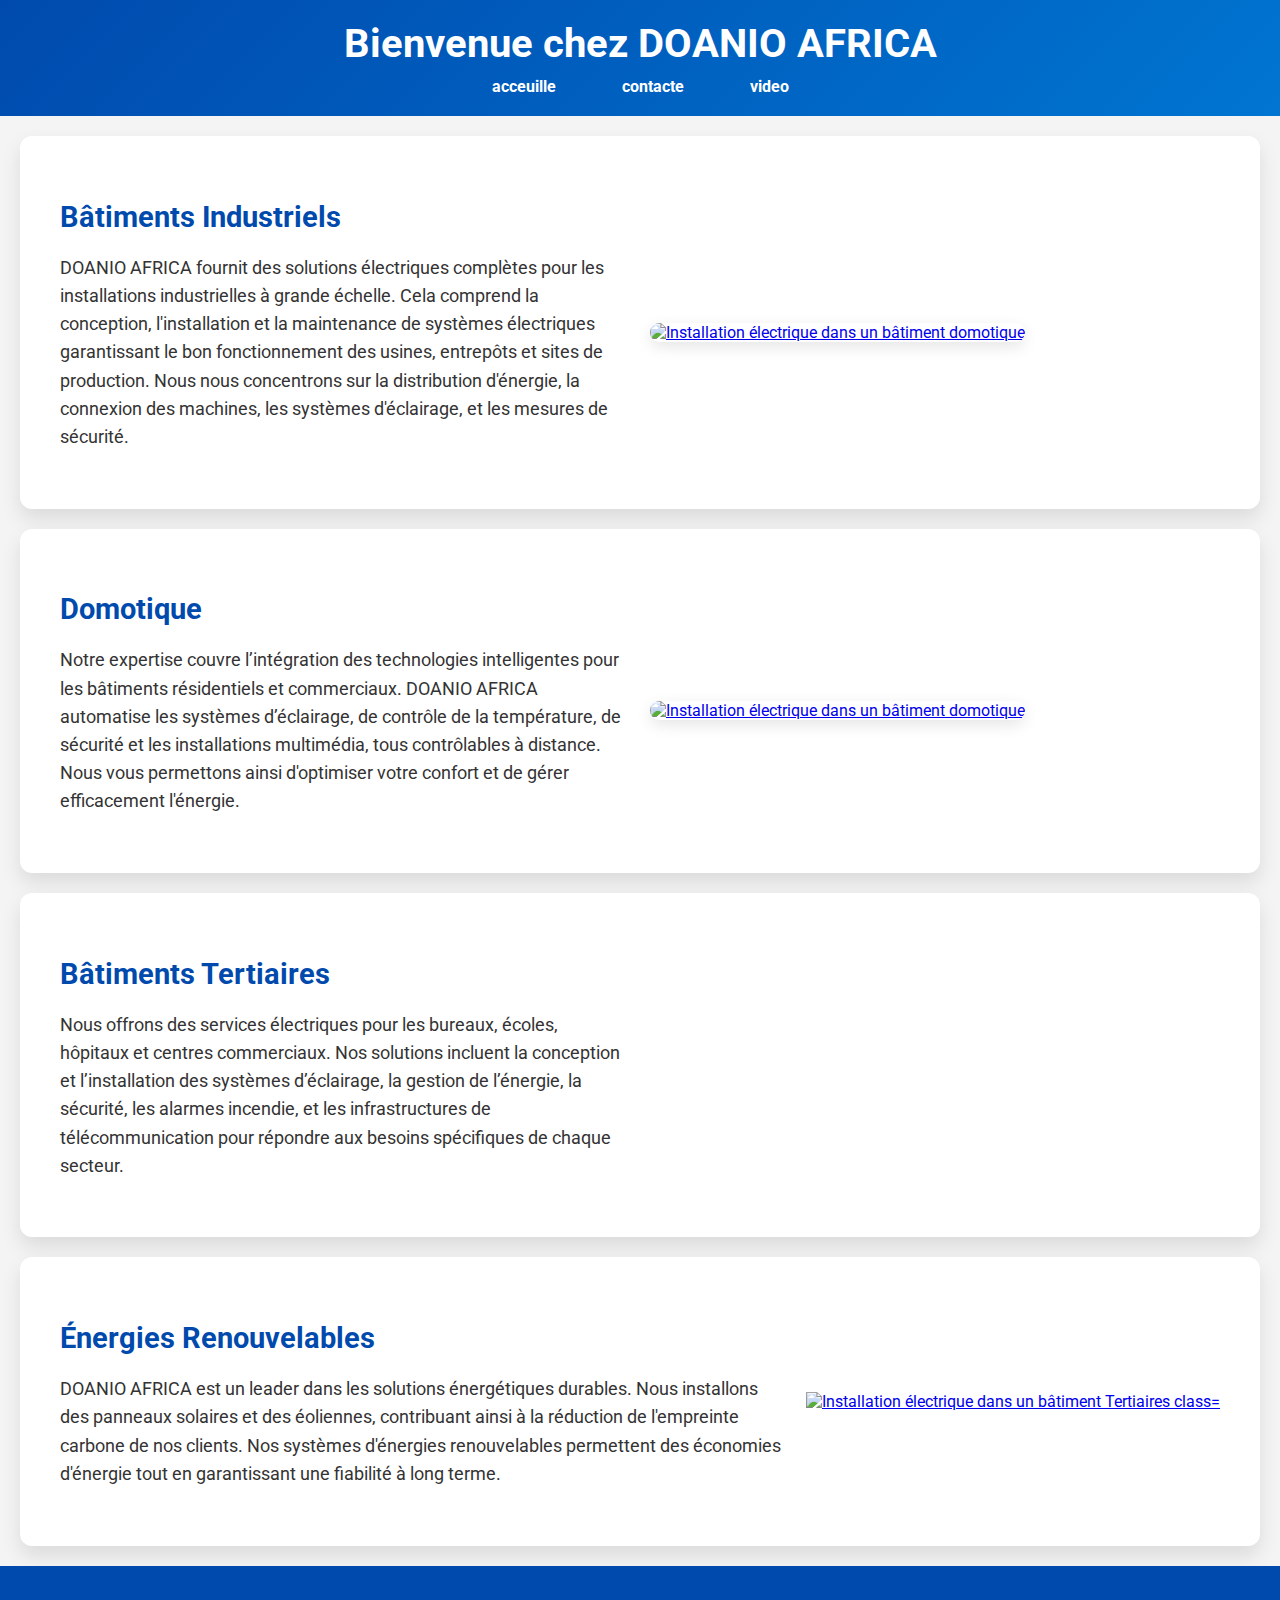
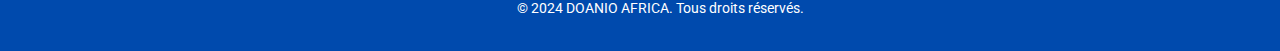
==== seervice.html @ c15304a2 "Add files via upload" ====
<!DOCTYPE html>
<html lang="fr">
<head>
    <meta charset="UTF-8">
    <meta name="viewport" content="width=device-width, initial-scale=1.0">
    <title>DOANIO AFRICA - Expert en Solutions Électriques</title>
    <link href="https://fonts.googleapis.com/css2?family=Roboto:wght@300;400;700&display=swap" rel="stylesheet">
    <style>
        /* Styles de base */
        body {
            font-family: 'Roboto', sans-serif;
            margin: 0;
            padding: 0;
            background-color: #f4f4f4;
            color: #333;
        }

        /* En-tête */
        header {
            background: linear-gradient(135deg, #004aad, #0075d1);
            color: white;
            padding: 20px 0;
            text-align: center;
        }

        header h1 {
            margin: 0;
            font-size: 2.5em;
            font-weight: 700;
        }

        nav {
            margin-top: 10px;
        }

        nav a {
            margin: 0 15px;
            color: white;
            text-decoration: none;
            font-weight: 700;
            padding: 8px 16px;
            border-radius: 5px;
            transition: background-color 0.3s ease;
        }

        nav a:hover {
            background-color: rgba(255, 255, 255, 0.3);
        }

        /* Sections */
        section {
            padding: 40px;
            margin: 20px;
            background-color: white;
            border-radius: 12px;
            box-shadow: 0 10px 20px rgba(0, 0, 0, 0.1);
        }

        section h2 {
            color: #004aad;
            font-size: 1.8em;
            margin-bottom: 20px;
        }

        section p {
            font-size: 1.1em;
            line-height: 1.6em;
        }

        /* Images */
        .service-image {
            max-width: 100%;
            height: auto;
            margin-top: 20px;
            border-radius: 12px;
            box-shadow: 0 5px 15px rgba(0, 0, 0, 0.1);
        }

        /* Pied de page */
        footer {
            text-align: center;
            padding: 20px;
            background: #004aad;
            color: white;
            position: relative;
            bottom: 0;
            width: 100%;
            font-size: 0.9em;
        }

        /* Disposition des sections sur les grandes résolutions */
        @media (min-width: 768px) {
            section {
                display: flex;
                align-items: center;
                justify-content: space-between;
            }

            section .text {
                flex: 1;
                margin-right: 20px;
            }

            section .image-container {
                flex: 1;
            }

            section.image-containers {
    width: 100%; /* L'image prendra toute la largeur disponible */
    max-width: 600px; /* Définit une taille maximale pour l'image */
    height: auto; /* Garde les proportions de l'image */
    margin: 10 auto; /* Centre l'image horizontalement */
}
        }
    </style>
</head>
<body>

<header>
    <h1>Bienvenue chez DOANIO AFRICA</h1>
    <nav>
        <a href="index.html">acceuille</a>
        <a href="contacte.html">contacte </a>
        <a href="videos.html">video </a>
    </nav>
</header>

<!-- Section Bâtiments Industriels -->
<section id="industriel">
    <div class="text">
        <h2>Bâtiments Industriels</h2>
        <p>DOANIO AFRICA fournit des solutions électriques complètes pour les installations industrielles à grande échelle. Cela comprend la conception, l'installation et la maintenance de systèmes électriques garantissant le bon fonctionnement des usines, entrepôts et sites de production. Nous nous concentrons sur la distribution d'énergie, la connexion des machines, les systèmes d'éclairage, et les mesures de sécurité.</p>
    </div>
    <div class="image-container">
        <a href="#"><img src="https://zupimages.net/up/24/41/w215.jpeg" alt="Installation électrique dans un bâtiment domotique" class="service-image" /></a>
        </div>

</section>

<!-- Section Domotique -->
<section id="domotique">
    <div class="text">
        <h2>Domotique</h2>
        <p>Notre expertise couvre l’intégration des technologies intelligentes pour les bâtiments résidentiels et commerciaux. DOANIO AFRICA automatise les systèmes d’éclairage, de contrôle de la température, de sécurité et les installations multimédia, tous contrôlables à distance. Nous vous permettons ainsi d'optimiser votre confort et de gérer efficacement l'énergie.</p>
    </div>
    <div class="image-container">
        <a href="#"><img src="https://zupimages.net/up/24/41/ax97.jpeg" alt="Installation électrique dans un bâtiment domotique" class="service-image" /></a>
    </div>
</section>

<!-- Section Bâtiments Tertiaires -->
<section id="tertiaire">
    <div class="text">
        <h2>Bâtiments Tertiaires</h2>
        <p>Nous offrons des services électriques pour les bureaux, écoles, hôpitaux et centres commerciaux. Nos solutions incluent la conception et l’installation des systèmes d’éclairage, la gestion de l’énergie, la sécurité, les alarmes incendie, et les infrastructures de télécommunication pour répondre aux besoins spécifiques de chaque secteur.</p>
    </div>
    <div class="image-container">
        <a href="#"><img src="https://zupimages.net/up/24/41/1plq.jpeg" alt=""Installation électrique dans un bâtiment  Tertiaires class="service-image" /></a>
    </div>
</section>

<!-- Section Énergies Renouvelables -->
<section id="renouvelable">
    <div class="text">
        <h2>Énergies Renouvelables</h2>
        <p>DOANIO AFRICA est un leader dans les solutions énergétiques durables. Nous installons des panneaux solaires et des éoliennes, contribuant ainsi à la réduction de l'empreinte carbone de nos clients. Nos systèmes d'énergies renouvelables permettent des économies d'énergie tout en garantissant une fiabilité à long terme.</p>
    </div>
    <div class="image-containers" ></div>
    <a href="#"><img src="https://zupimages.net/up/24/41/v4qb.jpeg" alt="Installation électrique dans un bâtiment  Tertiaires class="service-image /></a>
    </div>
</section>

<footer>
    <p>&copy; 2024 DOANIO AFRICA. Tous droits réservés.</p>
</footer>

</body>
</html>
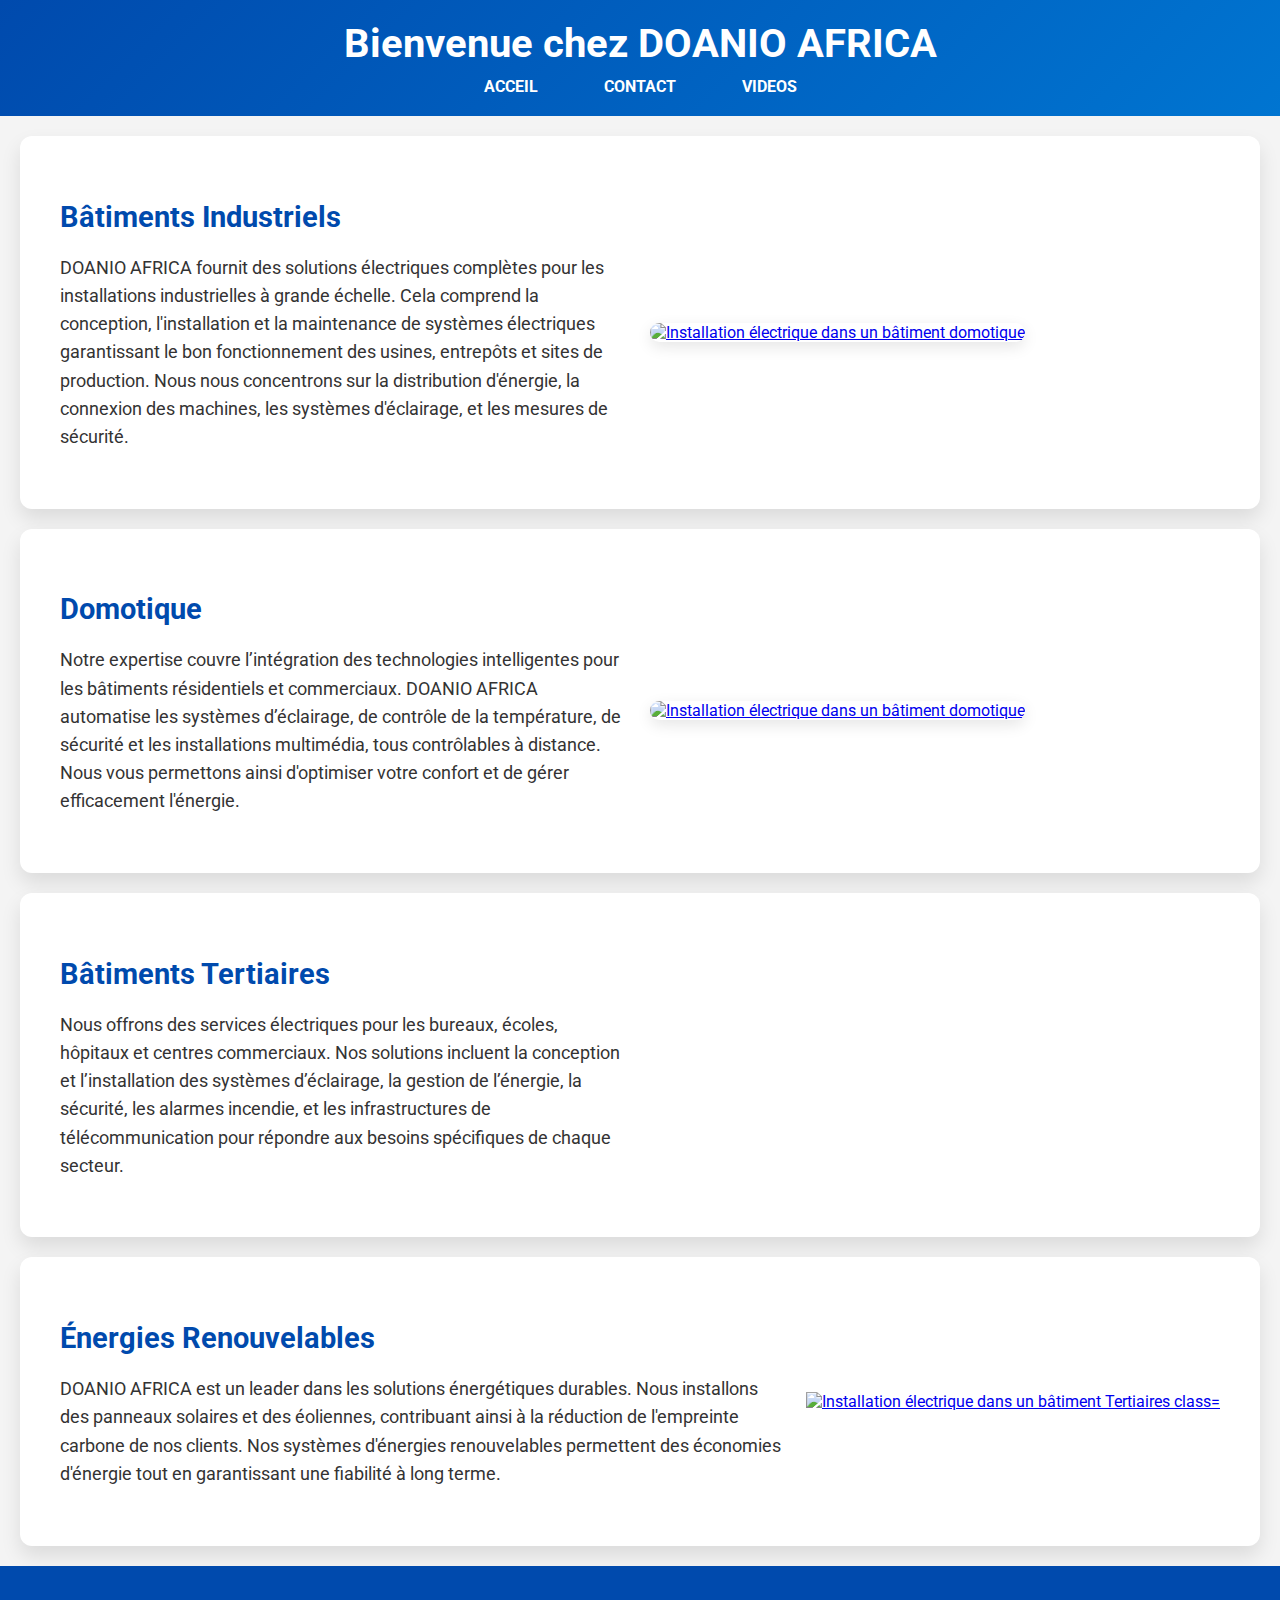
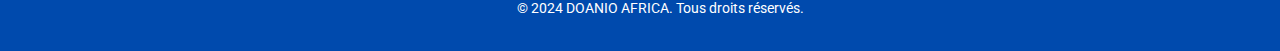
==== commit 2d10f0fb: "Update seervice.html" ====
--- a/seervice.html
+++ b/seervice.html
@@ -119,9 +119,9 @@
 <header>
     <h1>Bienvenue chez DOANIO AFRICA</h1>
     <nav>
-        <a href="index.html">acceuille</a>
-        <a href="contacte.html">contacte </a>
-        <a href="videos.html">video </a>
+        <a href="index.html">ACCEIL</a>
+        <a href="contacte.html">CONTACT </a>
+        <a href="videos.html">VIDEOS </a>
     </nav>
 </header>
 
